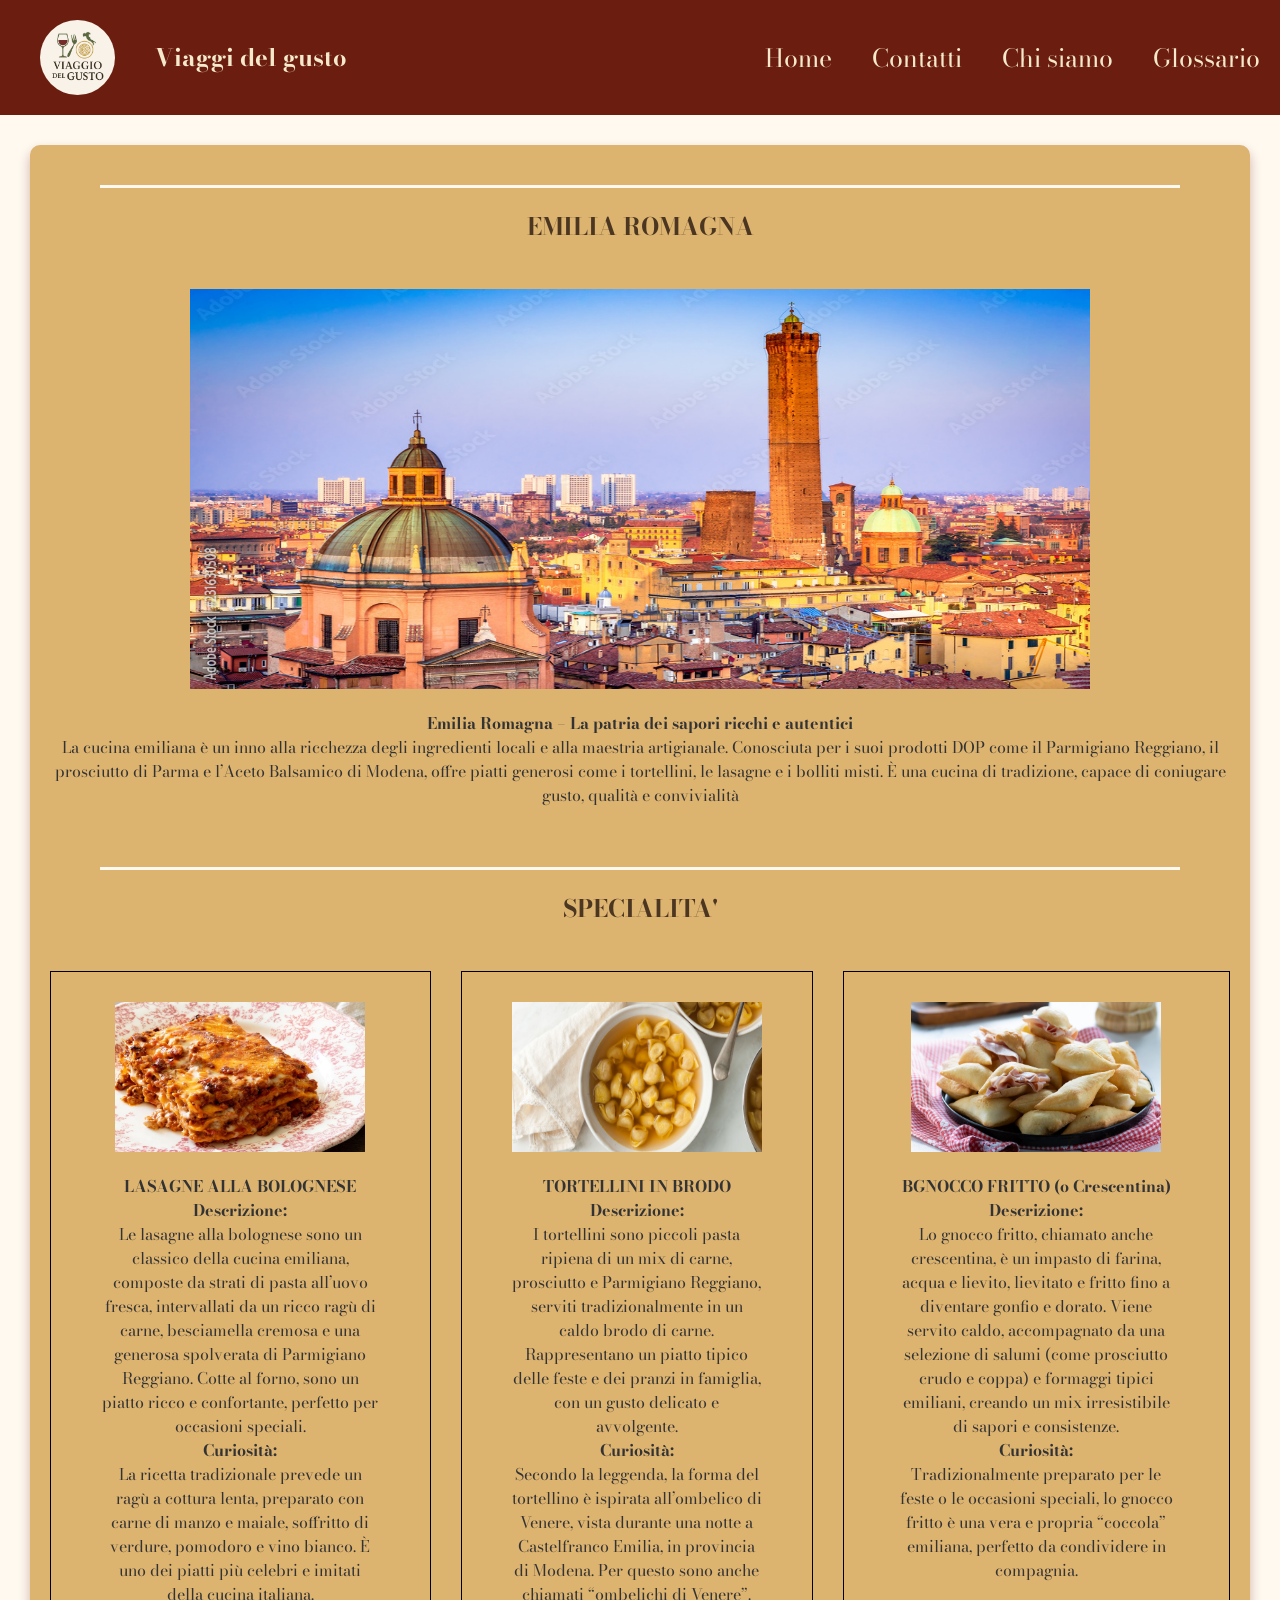
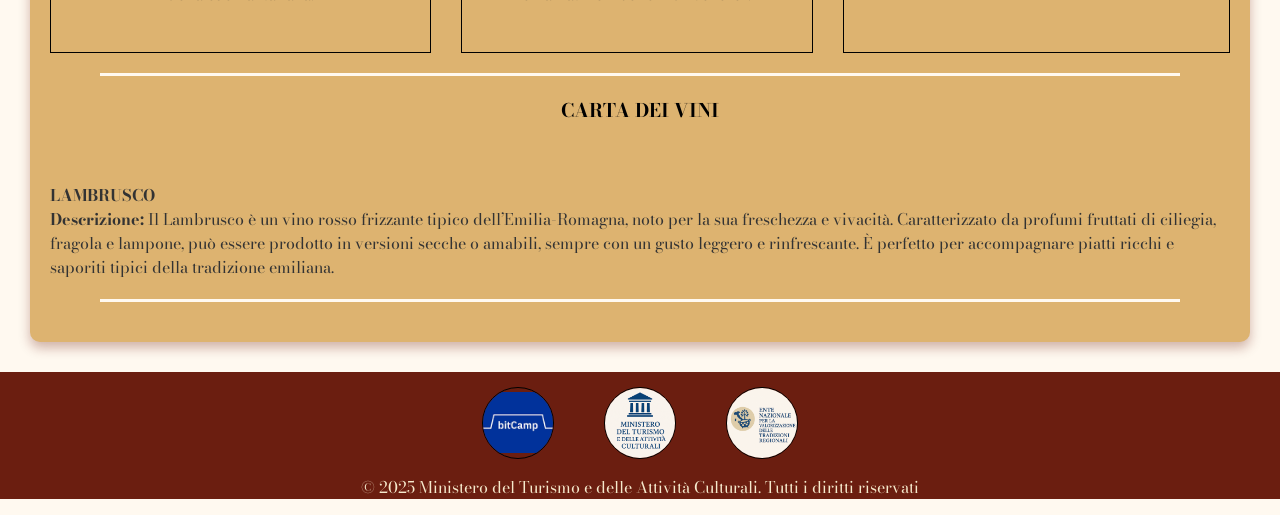
==== emilia_romagna.html @ d9b40006 "Add files via upload" ====
﻿<!DOCTYPE html>

<html lang="en" xmlns="http://www.w3.org/1999/xhtml">
<head>
    <meta charset="utf-8" />
    <meta name="viewport" content="width=device-width, initial-scale=1.0" />
    <meta name="description" content="Viaggi del gusto Enogastronomia Regionale Italiana" />
    <meta name="robots" content="index, follow" />
    <meta name="author" content="Classe Bitcamp" />
    <link href="https://fonts.googleapis.com/css2?family=Bodoni+Moda:wght@500;700&family=Montserrat:wght@400;600&display=swap" rel="stylesheet">
    <link rel="stylesheet" href="css/style.css" />
    <title>Emilia Romagna</title>
</head>
<body>
    <header>
        <nav>
            <div class="logo">
                <img src="img/logo_progetto.jpg" alt="logo">
                <h2>Viaggi del gusto </h2>
            </div>


            <div class="linkNav">
                <a href="index.html">Home</a>
                <a href="contatti.html">Contatti</a>
                <a href="chi_siamo.html">Chi siamo</a>
                <a href="glossario.html">Glossario</a>
            </div>

        </nav>

    </header>

    <main>
        <hr />
        <h2 align="center"> EMILIA ROMAGNA</h2>
        <br />
        <div align="center">
            <img src="img/emilia_romagna.jpg" width="900" height="400" alt="Immagine Emilia Romagna" />

            <br />
            <p align="center">
                <strong>Emilia Romagna – La patria dei sapori ricchi e autentici </strong> <br />
                La cucina emiliana è un inno alla ricchezza degli ingredienti locali e alla maestria artigianale.
                Conosciuta per i suoi prodotti DOP come il Parmigiano Reggiano, il prosciutto di Parma e l’Aceto Balsamico di Modena,
                offre piatti generosi come i tortellini, le lasagne e i bolliti misti. È una cucina di tradizione, capace di coniugare gusto, qualità e convivialità
            </p>
        </div>
        <br />

        <hr />

        <h2 align="center">SPECIALITA'</h2>
        <br />

        <div class="special">
            <div class="piatti">
                <img src="img/lasagne-alla-bolognese.jpg" width="100" height="100" alt="lasagne" />

                <p>
                    <strong align="center">LASAGNE ALLA BOLOGNESE</strong> <br />
                    <strong>Descrizione:</strong> <br />
                    Le lasagne alla bolognese sono un classico della cucina emiliana, composte da strati di pasta all’uovo fresca,
                    intervallati da un ricco ragù di carne, besciamella cremosa e una generosa spolverata di Parmigiano Reggiano.
                    Cotte al forno, sono un piatto ricco e confortante, perfetto per occasioni speciali.
                    <br />

                    <strong>Curiosità:</strong> <br />
                    La ricetta tradizionale prevede un ragù a cottura lenta, preparato con carne di manzo e maiale, soffritto di verdure, pomodoro e vino bianco.
                    È uno dei piatti più celebri e imitati della cucina italiana.
                </p>
            </div>

            <div class="piatti">
                <img src="img/tortellini_in_brodo.jpg" width="100" height="100" alt="tortellini" />

                <p>
                    <strong align="center">TORTELLINI IN BRODO</strong> <br />
                    <strong>Descrizione:</strong> <br />
                    I tortellini sono piccoli pasta ripiena di un mix di carne, prosciutto e Parmigiano Reggiano, serviti tradizionalmente in un caldo brodo di carne.
                    Rappresentano un piatto tipico delle feste e dei pranzi in famiglia, con un gusto delicato e avvolgente.
                    <br />

                    <strong>Curiosità:</strong> <br />
                    Secondo la leggenda, la forma del tortellino è ispirata all’ombelico di Venere, vista durante una notte a Castelfranco Emilia, in provincia di Modena.
                    Per questo sono anche chiamati “ombelichi di Venere”.
                </p>
            </div>

            <div class="piatti">
                <img src="img/gnocco_fritto.jpg" width="100" height="100" alt="gnocco fritto" />

                <p>
                    <strong align="center">BGNOCCO FRITTO (o Crescentina)</strong> <br />
                    <strong>Descrizione:</strong> <br />
                    Lo gnocco fritto, chiamato anche crescentina, è un impasto di farina, acqua e lievito, lievitato e fritto fino a diventare gonfio e dorato.
                    Viene servito caldo, accompagnato da una selezione di salumi (come prosciutto crudo e coppa) e formaggi tipici emiliani, creando un mix irresistibile di sapori e consistenze. <br />

                    <strong>Curiosità:</strong> <br />
                    Tradizionalmente preparato per le feste o le occasioni speciali, lo gnocco fritto è una vera e propria “coccola” emiliana, perfetto da condividere in compagnia.
                </p>
            </div>
        </div>

        <hr />

        <h3 align="center">CARTA DEI VINI</h3>
        <br />
        <div>
            <p>
                <strong>LAMBRUSCO</strong> <br />
                <strong>Descrizione:</strong>
                Il Lambrusco è un vino rosso frizzante tipico dell’Emilia-Romagna, noto per la sua freschezza e vivacità.
                Caratterizzato da profumi fruttati di ciliegia, fragola e lampone, può essere prodotto in versioni secche o amabili, sempre con un gusto leggero e rinfrescante.
                È perfetto per accompagnare piatti ricchi e saporiti tipici della tradizione emiliana.
            </p>
        </div>


        <hr />

    </main>

    <footer>
        <div class="logoFooter">
            <img src="img/logo_bitcamp.png" width="100" height="100" alt="Logo Bitcamp" />
            <img src="img/logo_ministero.png" width="100" height="100" alt="Logo Ministero" />
            <img src="img/logo_ente.png" width="100" height="100" alt="Logo Ente" />
        </div>
        <p>&copy; 2025 Ministero del Turismo e delle Attività Culturali. Tutti i diritti riservati</p>
    </footer>

</body>
</html>
---- css/style.css ----
﻿/*Giacommo*/
body {
    margin: 0px;
    font-family: "Bodoni Moda", serif;
    list-style: none;
    background-color: #FFF9F0;
    padding: 0px;
}

header{
    margin:0;
    padding:0;
}
/* inizio css nav  */
nav {
    background-color: #631104f1;
    display: flex;
    justify-content: space-between;
    
}

.logo {
    display: flex;
    justify-content: space-around;
    margin: 0px 20px;
    align-items: center;
}

    .logo img {
        width: 75px;
        height: 75px;
        border-radius: 50%;
        margin: 20px;
    }

    .logo h2 {
        margin: 20px;
        color: #F5E9CC;
    }

.linkNav {
    display: flex;
    justify-content: center;
    align-items: center;
}

    .linkNav a {
        margin: 0px 20px;
        text-decoration: none;
        color: #F5E9CC;
    }

a {
    font-size: 25px;
    text-decoration: none;
    outline: none;
    color: #F5E9CC;
    position: relative;
    text-decoration: none;
}

    a::after {
        content: "";
        position: absolute;
        left: 0;
        bottom: 0;
        height: 2px;
        width: 0;
        background-color: #DDB370;
        transition: width 0.3s ease;
    }

    a:hover::after {
        width: 100%;
    }

button {
    background-color: #4E5C3D;
}

p {
    color: #333333;
}

h1 {
    color: #4B3621;
}


/* fine css nav */

/* inizio main */


main {
    background-color: #DDB370;
    margin: 30px;
    border-radius: 10px;
    box-shadow: 0 6px 12px rgba(99, 17, 4, 0.3);
    padding: 20px;
}

hr {
    border: none !important;
    height: 3px !important;
    background-color: #FFF9F0 !important;
    margin: 20px 50px !important;
}

.intro h1 {
    text-align: center;
}

.intro img {
    display: block;
    margin: 0 auto;
    height: 400px;
    width: 900px;
    border-radius: 10px;
    box-shadow: 0 6px 12px rgba(99, 17, 4, 0.3);
}

.intro p {
    text-align: center;
    margin: 30px;
}

.cards {
    display: grid;
    grid-template-columns: repeat(3, 1fr);
    grid-template-rows: repeat(2, auto);
    gap: 30px;
    padding: 20px;
    width: fit-content;
    margin: 0 auto;
}

.custom-shadow {
    box-shadow: 0 6px 12px rgba(99, 17, 4, 0.3);
}

.bottone {
    background-color: #fdb560 !important;
    color: #F5E9CC !important;
}

.card-img-top {
    height: 200px;
    object-fit: cover;
    width: 100%;
    border-top-left-radius: 8px;
    border-top-right-radius: 8px;
}
/*Giacomo*/


/*Daniele*/

.glossario {
    background-color: #931906;
    padding-left: 25px;
    padding-right: 25px;
    color: #F5E9CC
}

footer {
    background-color: #631104f1;
}

    footer img {
        border-radius: 50%;
        height: 70px;
        width: 70px;
        object-fit: contain;
        border: 1px solid black;
    }

.logoFooter {
    display: flex;
    justify-content: center;
    align-items: center;
    gap: 50px;
    margin-bottom: 10px;
    padding-top: 15px;
    
}

footer p {
    color: #F5E9CC;
}

.special {
    display: flex;
    justify-content: center;
    gap: 30px;
}

.piatti {  
    justify-content: center;
    text-align:center;
    border: 1px solid black;
    padding: 30px 50px;
    max-width:450px;
    align-items: center;

}

.piatti img {
    width:250px;
    height:150px;
}

h2 {
    color: #4B3621;
}



.underline{
    text-decoration: underline;
}
/*Daniele*/

/*Alessio*/

/*Editing per il container esterno di formcontatto*/
.container {
    background-color: #e1bb66;
    padding: 1rem;
    box-shadow: 0 4px 8px rgba(0,0,0,0.9);
    max-width: 1600px;
    margin: 10px auto 10px;
}

/*Per modificare l'interno della sezione input*/
.formcontatto {
    background-color: #e6c57f;
    padding: 50px;
    box-shadow: 0 4px 13px rgba(0,0,0,0.5);
    max-width: 800px;
    margin: 10px auto 10px;
    margin-bottom: 50px;
}

/*Edita l'interno dell'input textarea*/
textarea {
    width: 100%;
    padding: 5px;
    margin-bottom: 16px;
    border: 1px solid #ccc;
    font-size: 16px;
    border-radius: 8px;
    box-shadow: 0 4px 8px rgba(0,0,0,0.1);
}

/*Editing per il pulsante invio*/
.button-1 {
    background-color: #631104f1;
    color: white;
    border: none;
    padding: 12px 12px;
    border-radius: 4px;
    font-size: 16px;
    cursor: pointer;
}

    .button-1:hover {
        background-color: #004999;
    }

/*Edit per modificare gli input nome e cognome email ecc*/
label, input {
    width: 100%;
    margin-bottom: 10px;
    font-size: 20px;
    padding: 5px;
    border-radius: 8px;
    box-shadow: 0 4px 8px rgba(0,0,0,0.1);
}
/*Alessio*/

body {
    margin:0;
    padding:0;
}

footer p{
    text-align:center;
}

/*EVENTI*/

.sagra1 {
    display:flex;
    justify-content:left;
    text-align:left;       
}

.sagra2 {
    display: flex;
    justify-content: right;
    text-align: right;
}
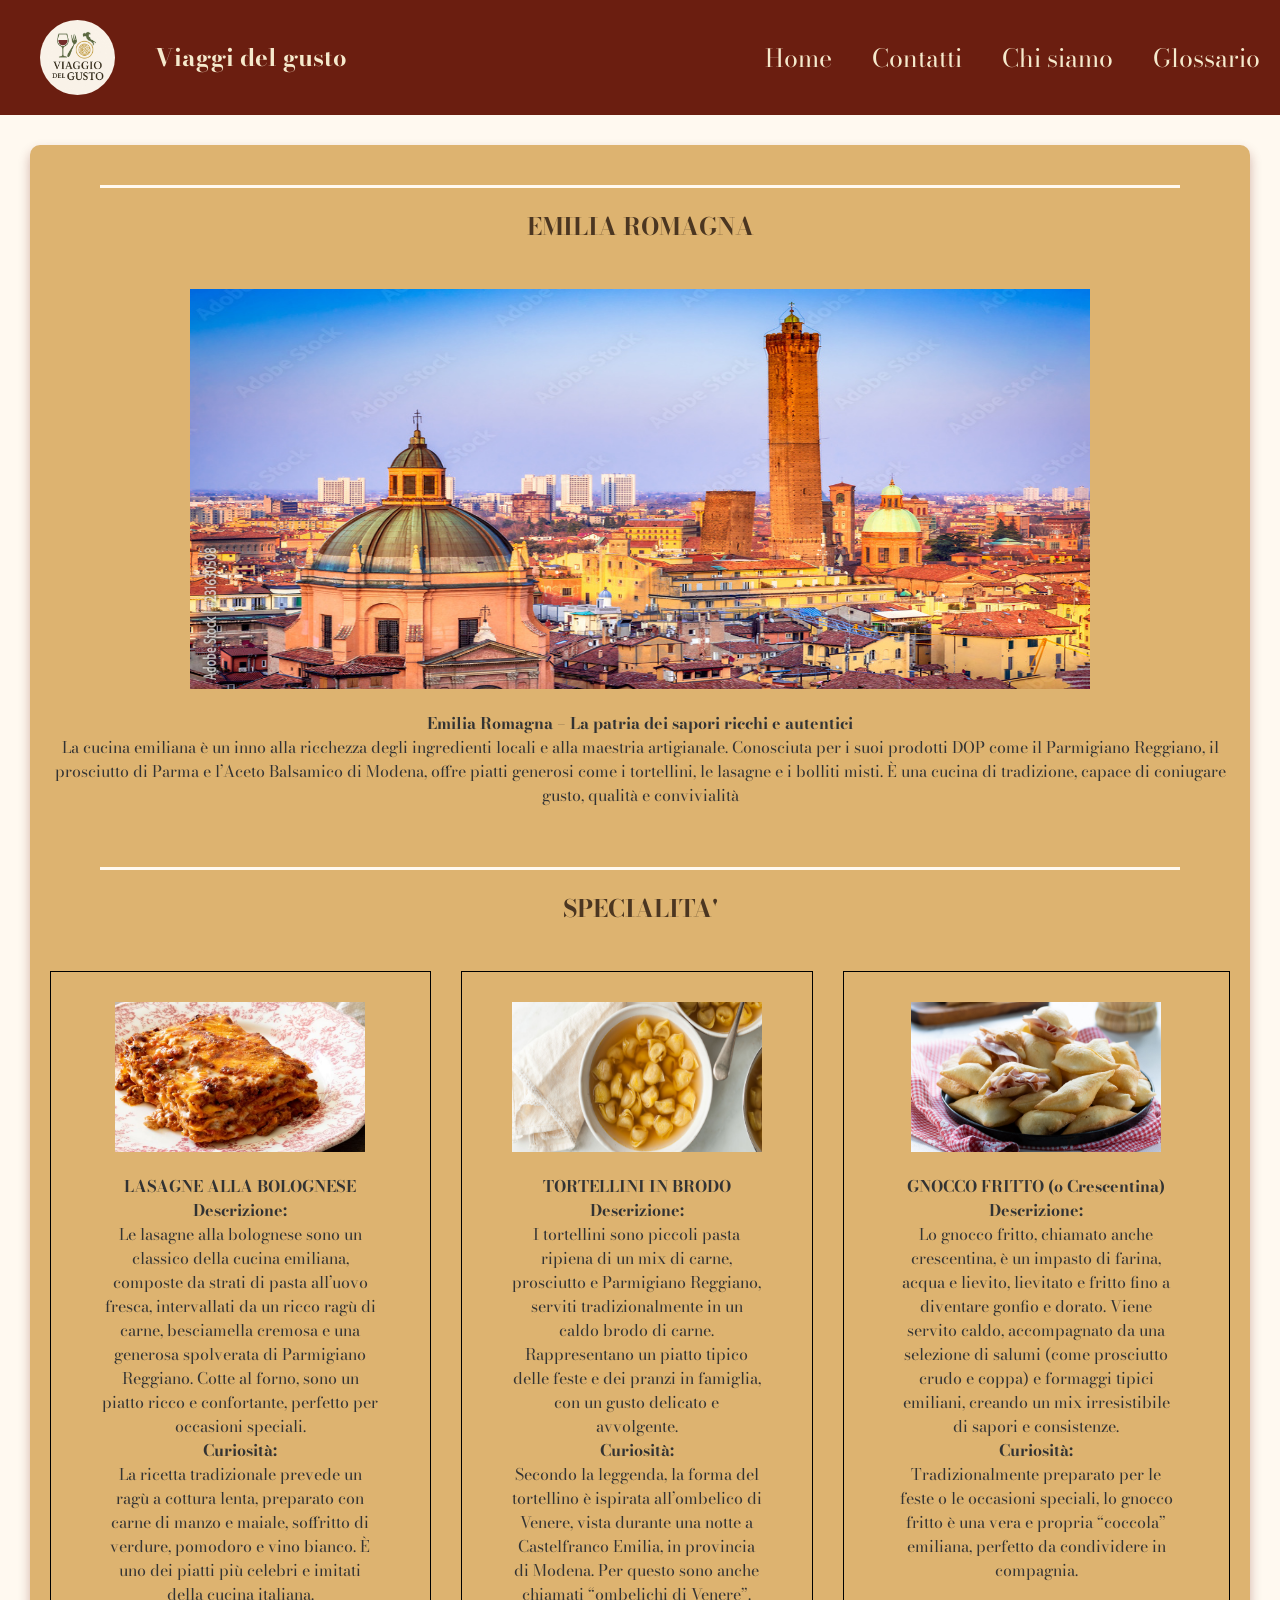
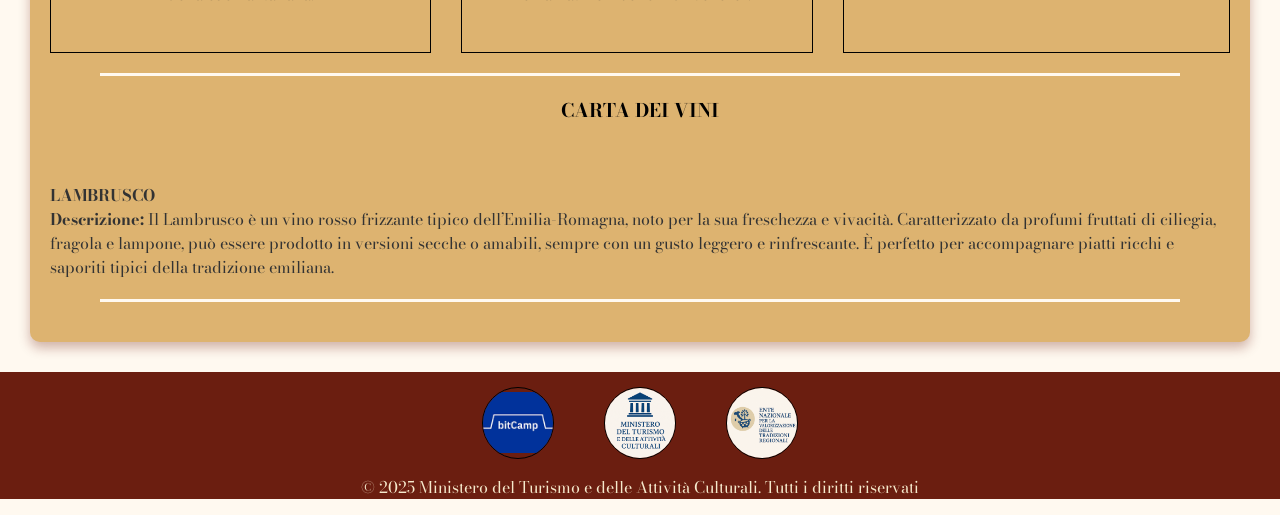
==== commit 79c3754e: "Update emilia_romagna.html" ====
--- a/emilia_romagna.html
+++ b/emilia_romagna.html
@@ -91,7 +91,7 @@
                 <img src="img/gnocco_fritto.jpg" width="100" height="100" alt="gnocco fritto" />
 
                 <p>
-                    <strong align="center">BGNOCCO FRITTO (o Crescentina)</strong> <br />
+                    <strong align="center">GNOCCO FRITTO (o Crescentina)</strong> <br />
                     <strong>Descrizione:</strong> <br />
                     Lo gnocco fritto, chiamato anche crescentina, è un impasto di farina, acqua e lievito, lievitato e fritto fino a diventare gonfio e dorato.
                     Viene servito caldo, accompagnato da una selezione di salumi (come prosciutto crudo e coppa) e formaggi tipici emiliani, creando un mix irresistibile di sapori e consistenze. <br />
@@ -131,4 +131,4 @@
     </footer>
 
 </body>
-</html>+</html>
